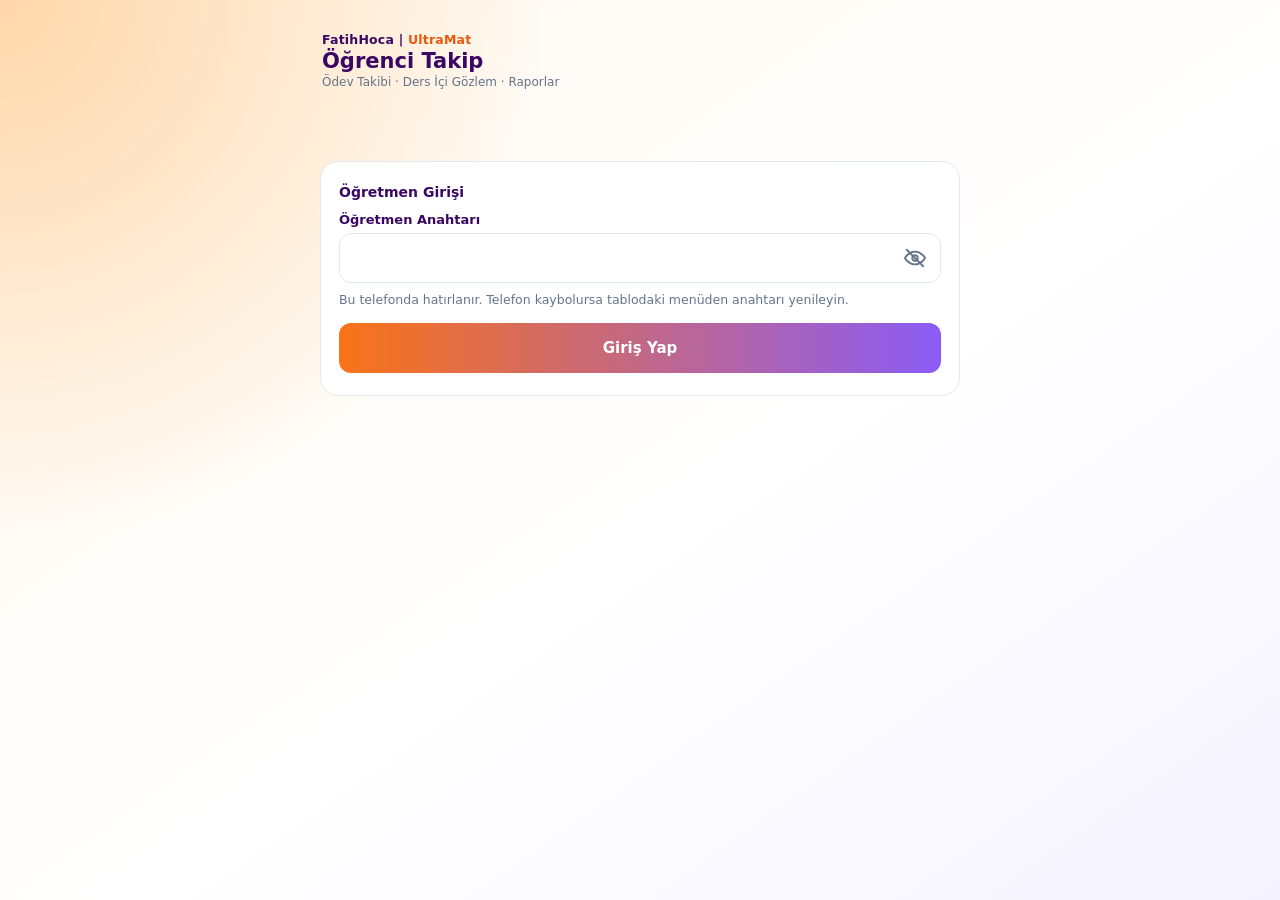
==== takip/index.html @ ed426ba2 "Add files via upload" ====
<!DOCTYPE html>
<html lang="tr">
<head>
<meta charset="UTF-8">
<meta name="viewport" content="width=device-width, initial-scale=1, viewport-fit=cover">
<meta name="theme-color" content="#FFF7ED">
<meta name="robots" content="noindex, nofollow">
<meta name="mobile-web-app-capable" content="yes">
<meta name="apple-mobile-web-app-capable" content="yes">
<title>Öğrenci Takip - FatihHoca | UltraMat</title>
<link rel="icon" href="data:image/svg+xml,<svg xmlns='http://www.w3.org/2000/svg' viewBox='0 0 100 100'><text y='.9em' font-size='90'>📋</text></svg>">
<link rel="manifest" href="manifest.webmanifest">
<link rel="apple-touch-icon" href="icon-192.png">
<link rel="stylesheet" href="takip.css?v=0.10.1">
</head>
<body>
<div class="wrap">

  <header class="baslik">
    <div>
      <div class="markaAd">FatihHoca | <em>UltraMat</em></div>
      <h1 class="uygulamaAdi">Öğrenci Takip</h1>
      <div class="kapsam">Ödev Takibi · Ders İçi Gözlem · Raporlar</div>
    </div>
    <div class="donemEtiketi" id="donemEtiketi"></div>
  </header>

  <!-- Ekran: giriş (yalnızca ilk açılışta ya da anahtar değişince) -->
  <main id="ekran-giris" class="giris" hidden>
    <div class="kart">
      <h2 class="kartBaslik">Öğretmen Girişi</h2>
      <label class="alan" for="anahtarInput">Öğretmen Anahtarı</label>
      <div class="kodKutusu">
        <input type="text" id="anahtarInput" class="gizliKod" autocomplete="off" autocapitalize="off" autocorrect="off" spellcheck="false" enterkeyhint="go">
        <button type="button" id="anahtarGosterBtn" class="kodGoster" aria-label="Anahtarı göster" aria-pressed="false" title="Anahtarı göster">
          <svg viewBox="0 0 24 24" width="22" height="22" aria-hidden="true" fill="none" stroke="currentColor" stroke-width="2" stroke-linecap="round" stroke-linejoin="round"><path d="M1 12s4-7 11-7 11 7 11 7-4 7-11 7S1 12 1 12z"/><circle cx="12" cy="12" r="3"/><line class="kodGosterCizgi" x1="3" y1="3" x2="21" y2="21"/></svg>
        </button>
      </div>
      <p class="ipucu">Bu telefonda hatırlanır. Telefon kaybolursa tablodaki menüden anahtarı yenileyin.</p>
      <button class="anaDugme" id="girisDugme" type="button">Giriş Yap</button>
      <p class="hataMetni" id="girisHata" hidden></p>
    </div>
  </main>

  <!-- Ekran: ana -->
  <main id="ekran-ana" hidden>
    <div class="uyari" id="uyariKutusu" hidden></div>

    <section class="sinifBolum" aria-label="Sınıf">
      <h2 class="ustEtiket">SINIF</h2>
      <div class="sinifIzgara" id="sinifIzgara"></div>
      <p class="bosDurum" id="sinifBos" hidden></p>
    </section>

    <div class="modulListe">
      <button class="modulDugme ev" type="button" data-bolum="odev">
        <span class="modulUst"><span class="ikon"><svg class="svgIk" viewBox="0 0 24 24" aria-hidden="true"><rect x="5" y="4" width="14" height="17" rx="2"/><path d="M9 4h6v3H9zM9 12.5l2 2 4-4M9 17.5h6"/></svg></span>
          <span class="modulAd"><b>Ödev Takibi</b><small>Ödev oluşturma ve kontrol</small></span><span class="ok" aria-hidden="true">›</span></span>
        <span class="modulDurum" id="odevDurum" hidden></span>
      </button>
      <button class="modulDugme ders" type="button" data-bolum="gozlem">
        <span class="modulUst"><span class="ikon"><svg class="svgIk" viewBox="0 0 24 24" aria-hidden="true"><rect x="3" y="4" width="18" height="12" rx="2"/><path d="M8 20h8M12 16v4M7 11l3 2.5 2.5-2 4 2.5"/></svg></span>
          <span class="modulAd"><b>Ders İçi Gözlem</b><small>Dikkatinizi çeken anı kaydedin</small></span><span class="ok" aria-hidden="true">›</span></span>
        <span class="modulDurum" id="gozlemDurum" hidden></span>
      </button>
    </div>
    <div class="ikincilIzgara">
      <button class="ikincilDugme" type="button" data-bolum="ogrenci"><svg class="svgIk" viewBox="0 0 24 24" aria-hidden="true"><circle cx="12" cy="8" r="4"/><path d="M4 21c1-4 4-6 8-6s7 2 8 6"/></svg><span>Öğrenci Görünümü</span></button>
      <button class="ikincilDugme" type="button" data-bolum="rapor"><svg class="svgIk" viewBox="0 0 24 24" aria-hidden="true"><path d="M14 3H6a2 2 0 0 0-2 2v14a2 2 0 0 0 2 2h12a2 2 0 0 0 2-2V9z"/><path d="M14 3v6h6M9 14.5l3 3 3-3M12 10.5v7"/></svg><span>Raporlar<small>Excel · PDF</small></span></button>
    </div>

    <div class="altBaglantilar">
      <button type="button" id="yenileDugme">Listeyi Yenile</button>
      <button type="button" id="cikisDugme">Bu Telefondan Çık</button>
    </div>
    <div class="surumBilgi" id="surumBilgi"></div>
  </main>

  <!-- Ekran: henüz yapılmamış bölümler için yer tutucu -->
  <main id="ekran-bolum" hidden>
    <div class="ustCubuk"><button class="geriDugme" type="button" data-geri aria-label="Ana Ekrana Dön">‹</button><div class="ustMetin"><h2 class="bolumBaslik" id="bolumBaslik"></h2></div></div>
    <div class="kart"><p class="bosDurum" id="bolumMetin"></p></div>
  </main>

  <!-- Ekran: ödev listesi -->
  <main id="ekran-odevListe" hidden>
    <div class="ustCubuk"><button class="geriDugme" type="button" data-geri aria-label="Ana Ekrana Dön">‹</button><div class="ustMetin"><h2 class="bolumBaslik" id="odevListeBaslik"></h2></div></div>
    <p class="altBilgi" id="odevListeAlt"></p>
    <button class="anaDugme" type="button" id="yeniOdevDugme">＋ Yeni Ödev</button>
    <div id="odevListeIcerik"></div>
    <div class="altBaglantilar"><button type="button" id="odevYenileDugme">Ödev Listesini Yenile</button></div>
  </main>

  <!-- Ekran: yeni ödev / ödev bilgilerini düzenle -->
  <main id="ekran-odevForm" hidden>
    <div class="ustCubuk"><button class="geriDugme" type="button" data-geri aria-label="Vazgeç">‹</button><div class="ustMetin"><h2 class="bolumBaslik" id="formBaslik"></h2></div></div>
    <p class="altBilgi" id="formAlt"></p>
    <div class="kart">
      <label class="alan" for="fTarih">Tarih</label>
      <input class="girdi" type="date" id="fTarih">
      <label class="alan" for="fKonu">Konu</label>
      <select class="girdi" id="fKonu"></select>
      <input class="girdi konuYeni" id="fKonuYeni" maxlength="80" placeholder="Ör. LGS çıkmış sorular" aria-label="Müfredat dışı konu" autocomplete="off" enterkeyhint="next" hidden>
      <div class="maddeAlan" id="konuMaddeAlan" hidden><label class="alan">İçerik (isteğe bağlı · birden fazla seçilebilir)</label><div class="maddeler" id="konuMaddeler"></div></div>
      <div class="konuNot" id="konuNot"></div>
      <label class="alan" for="fAd">Ödevin Kısa Adı</label>
      <input class="girdi" id="fAd" maxlength="60" placeholder="Ör. Kitap s. 18–21" autocomplete="off" enterkeyhint="go">
      <div class="cipler">
        <button class="cip" type="button" data-cip="Kitap s. ">Kitap s.</button>
        <button class="cip" type="button" data-cip="Föy ">Föy</button>
        <button class="cip" type="button" data-cip="Test ">Test</button>
        <button class="cip" type="button" data-cip="Tekrar">Tekrar</button>
      </div>
      <button class="baglantiDugme" type="button" id="aciklamaAc">＋ Açıklama Ekle (isteğe bağlı)</button>
      <textarea class="girdi" id="fAciklama" maxlength="500" placeholder="Ör. 5, 7 ve 9. sorular zorunlu" hidden></textarea>
      <div class="dugmeSatir" id="formDugmeler"></div>
      <div class="merkez" id="iptalAlani" hidden>
        <button class="tehlikeBaglanti" type="button" id="iptalDugme">Bu Ödevi İptal Et</button>
      </div>
    </div>
  </main>

  <!-- Ekran: hızlı ödev kontrolü -->
  <main id="ekran-kontrol" hidden>
    <div class="yapiskan" id="kYapiskan">
      <div class="ustCubuk"><button class="geriDugme" type="button" data-geri aria-label="Ödev Listesine Dön">‹</button><div class="ustMetin"><h2 class="bolumBaslik" id="kAd"></h2><p class="ustAlt" id="kAlt"></p></div><button class="ustSagDugme" type="button" id="kDuzenle">Düzenle</button></div>
      <div class="kIlerleme"><div class="cubuk" id="kCubuk" aria-hidden="true"></div><span id="kIlerlemeMetin"></span></div>
    </div>
    <p class="kayitliNot" id="kNot" hidden>Kaydedilmiş kontrol. Değiştirdiğiniz satırlar mor işaretlenir.</p>
    <button class="tumuDugme" type="button" id="tumuDugme"></button>
    <details class="yardim"><summary>ⓘ Nasıl Çalışır?</summary><p class="ipucu">İstisnaları önce ya da sonra işaretleyebilirsiniz; bu düğme yalnızca <b>boş</b> satırları doldurur, işaretlediklerinize dokunmaz. Aynı düğmeye tekrar dokunmak işareti kaldırır. Gözlem eklemek için öğrencinin <b>adına</b> dokunun.</p></details>
    <div class="sutunBaslik" id="kSutun" aria-hidden="true"><div><span class="bos"></span><span>Tam</span><span>Eksik</span><span>Yapmadı</span><span>Mazeret</span></div><div class="ikinciKopya"><span class="bos"></span><span>Tam</span><span>Eksik</span><span>Yapmadı</span><span>Mazeret</span></div></div>
    <div class="ogrListe" id="ogrListe"></div>
  </main>

  <!-- Ekran: veli mesajları (sıradaki veli) -->
  <main id="ekran-veli" hidden>
    <div class="ustCubuk"><button class="geriDugme" type="button" data-geri aria-label="Ödev Listesine Dön">‹</button><div class="ustMetin"><h2 class="bolumBaslik" id="veliBaslik"></h2><p class="ustAlt" id="vAlt"></p></div></div>
    <div class="ilerleme" id="vIlerleme" aria-hidden="true"></div>
    <div id="vIcerik"></div>
  </main>

  <!-- Ekran: ders içi gözlem -->
  <main id="ekran-gozlem" hidden>
    <div class="ustCubuk"><button class="geriDugme" type="button" data-geri aria-label="Ana Ekrana Dön">‹</button><div class="ustMetin"><h2 class="bolumBaslik" id="gozlemBaslik"></h2><p class="ustAlt" id="gozlemAlt"></p></div></div>
    <button class="konuSerit" type="button" id="konuSerit"></button>
    <button class="bugunOzet" type="button" id="bugunOzet"></button>
    <div class="araSatir"><span class="baslikK">Öğrenciye dokunun</span>
      <button class="anahtar" type="button" id="cokluAnahtar" aria-pressed="false"><span class="top" aria-hidden="true"></span>Birden Fazla</button></div>
    <div class="ogrIzgara" id="gozlemIzgara"></div>
    <div class="gozLejant" aria-hidden="true"><span><i class="nk olumlu"></i>Olumlu</span><span><i class="nk dikkat"></i>Dikkat</span><span><i class="nk akademik"></i>Akademik</span><span><i class="nk gelisim"></i>Düzeldi</span></div>
    <details class="yardim"><summary>ⓘ Nasıl Çalışır?</summary><p class="ipucu">Yalnızca dikkatinizi çeken anı kaydedin. Kaydı olmayan öğrenci “değerlendirilmedi” sayılır, “sorun yok” değil. Bir öğrenciye dokunun ve gözlemi seçin; aynı gözlemi birkaç öğrenciye birden vermek için “Birden Fazla”yı açın.</p></details>
    <div class="grupBaslik" id="bugunBaslik"></div>
    <div id="bugunListe"></div>
  </main>

  <!-- Ekran: öğrenci görünümü — liste -->
  <main id="ekran-ogrListe" hidden>
    <div class="ustCubuk"><button class="geriDugme" type="button" data-geri aria-label="Ana Ekrana Dön">‹</button><div class="ustMetin"><h2 class="bolumBaslik" id="ogrListeBaslik"></h2></div></div>
    <div class="araKutu"><input class="girdi" type="search" id="ogrAra" placeholder="Öğrenci Ara" aria-label="Öğrenci Ara" autocomplete="off" enterkeyhint="search"></div>
    <p class="altBilgi">Bir öğrenciye dokunun: ödevleri ve gözlemleri tek ekranda. Liste alfabetiktir; sıralama ya da puan yoktur. 📌 = henüz “düzeldi” denmemiş kayıt.</p>
    <div id="ogrListeIcerik"></div>
  </main>

  <!-- Ekran: öğrenci görünümü — tek öğrenci -->
  <main id="ekran-ogrenci" hidden>
    <div class="ustCubuk"><button class="geriDugme" type="button" data-geri aria-label="Öğrenci Listesine Dön">‹</button><div class="ustMetin"><h2 class="bolumBaslik" id="ogrAd"></h2><p class="ustAlt" id="ogrAlt"></p></div></div>
    <div class="sekmeler"><button type="button" id="kapsamDonem">Bu Dönem</button><button type="button" id="kapsamYil">Tüm Yıl</button></div>
    <label class="tarihAnahtar"><input type="checkbox" id="ogrTarih"><span>Ders İçi Gözlem Tarihlerini Göster<small>Ödev tarihleri her zaman görünür.</small></span></label>
    <div id="ogrIcerik"></div>
    <button class="ikinciDugme" type="button" id="ogrPdfDugme">📄 Bu Öğrencinin PDF Raporu</button>
  </main>

  <!-- Ekran: raporlar -->
  <main id="ekran-rapor" hidden>
    <div class="ustCubuk"><button class="geriDugme" type="button" data-geri aria-label="Ana Ekrana Dön">‹</button><div class="ustMetin"><h2 class="bolumBaslik" id="raporBaslik"></h2></div></div>
    <p class="altBilgi">Raporlar telefondaki son bilgilerden hazırlanır. Puan, not ya da sıralama içermez.</p>
    <div class="sekmeler"><button type="button" id="raporDonem">Bu Dönem</button><button type="button" id="raporYil">Tüm Yıl</button></div>
    <button class="raporDugme" type="button" id="pdfDugme"><span class="ik">📄</span><span><b>Öğrenci Raporu (PDF)</b><small>Bir öğrenci ya da tüm sınıf (her öğrenci ayrı sayfa). Veli görüşmesi, rehberlik, dosya için.</small></span></button>
    <button class="raporDugme" type="button" id="excelDugme"><span class="ik">📊</span><span><b>Sınıf Tablosu (Excel)</b><small>Ödev tablosu, ödev listesi (içerik ve kapsam), gözlem sayıları, tüm kayıtlar ve veli mesajları; 5 sayfa. İnternet gerekir.</small></span></button>
    <p class="ipucu merkez" id="raporDurum"></p>
  </main>

  <main id="ekran-raporPdf" hidden>
    <div class="ustCubuk"><button class="geriDugme" type="button" data-geri aria-label="Geri">‹</button><div class="ustMetin"><h2 class="bolumBaslik">Öğrenci Raporu (PDF)</h2><p class="ustAlt" id="pdfAlt"></p></div></div>
    <div class="kart secenekKart">
      <input class="girdi araGirdi" type="search" id="pAra" placeholder="Öğrenci Ara" aria-label="Öğrenci Ara" autocomplete="off" enterkeyhint="search">
      <select class="girdi" id="pOgr" aria-label="Öğrenci"></select>
      <label class="satir"><input type="checkbox" id="pAkademik" checked><span>Akademik Gözlemleri Ekle<small>Konuya göre: zorlandığı, karıştırdığı kavramlar ve düzelenler.</small></span></label>
      <label class="satir"><input type="checkbox" id="pDikkat"><span>Dikkat Gerektiren Gözlemleri Ekle<small>Varsayılan kapalı. Konuşma, materyal eksikliği gibi davranış kayıtları.</small></span></label>
      <label class="satir"><input type="checkbox" id="pOdevListe" checked><span>Ödev Listesini Tek Tek Yaz<small>Kapalıysa yalnızca sayılar.</small></span></label>
      <label class="satir"><input type="checkbox" id="pTarih"><span>Ders İçi Gözlem Tarihlerini Göster<small>1. dönemde varsayılan kapalı, 2. dönemden itibaren açık. Ödev tarihleri her zaman yazar.</small></span></label>
    </div>
    <p class="ipucu">“PDF Oluştur” deyince yazdırma ekranı açılır; yazıcı olarak <b>PDF olarak kaydet</b>i seçin (UltraMat karnelerindeki gibi).</p>
    <button class="anaDugme" type="button" id="pdfOlusturDugme">📄 PDF Oluştur</button>
    <div class="grupBaslik">Kâğıttaki Görünümü</div>
    <div class="a4Kutu" id="a4Kutu"><div id="a4Icerik"></div></div>
  </main>

  <main id="ekran-raporExcel" hidden>
    <div class="ustCubuk"><button class="geriDugme" type="button" data-geri aria-label="Raporlara Dön">‹</button><div class="ustMetin"><h2 class="bolumBaslik">Sınıf Tablosu (Excel)</h2></div></div>
    <p class="altBilgi">Dosya adı: <b id="xAd"></b>. İndirilir; Excel ya da Google E-Tablolar ile açılır.</p>
    <div class="kart secenekKart"><label class="satir ilk"><input type="checkbox" id="xTarih"><span>Ders İçi Gözlem Tarihlerini Göster<small>Kapalıyken ders içi kayıtların ve veli mesajlarının tarihi yazılmaz. Ödev tarihleri her zaman yazar.</small></span></label></div>
    <button class="anaDugme" type="button" id="excelIndirDugme">📊 Excel'i İndir</button>
    <div class="grupBaslik">İçindekiler</div>
    <div class="excelOn"><div class="sayfalar" id="xSayfalar"></div><div class="tablo" id="xTablo"></div></div>
  </main>

  <!-- Ekran: kayıt özeti -->
  <main id="ekran-ozet" hidden>
    <div class="kart ozetKart">
      <div class="ozetBaslik"><div class="tik" aria-hidden="true">✓</div>
        <div><h2 class="bolumBaslik" id="oBaslik"></h2><div class="altBilgi" id="oAlt"></div></div>
      </div>
      <div class="ozetSayilar" id="oSayilar"></div>
      <div id="oGruplar"></div>
    </div>
    <div class="dugmeSatir">
      <button class="ikinciDugme" type="button" id="ozetDuzelt">✏️ Düzelt</button>
      <button class="anaDugme" type="button" id="ozetListe">Ödev Listesine Dön</button>
    </div>
  </main>

</div>

<!-- Kontrol ekranında: sayaç + kaydet -->
<div class="kaydetCubugu" id="kaydetCubugu" hidden>
  <div class="kaydetIc"><div class="kaydetUst"><div class="sayac" id="sayac"></div><button class="miniDurum" type="button" id="kMiniDurum"></button></div>
    <button class="anaDugme" type="button" id="kaydetDugme">Kontrolü Kaydet</button></div>
</div>

<!-- Yalnızca yazdırırken görünen rapor sayfaları -->
<div id="yazdirmaAlani" aria-hidden="true"></div>

<!-- Ders gözleminde birden fazla öğrenci seçiliyken -->
<div class="secimCubugu" id="secimCubugu" hidden>
  <div class="secimIc"><span id="secimMetin"></span>
    <button class="temizle" type="button" id="secimTemizle">Temizle</button>
    <button class="anaDugme" type="button" id="secimGozlem">Gözlem Seç</button></div>
</div>

<!-- Alt sayfa (soru) ve kısa bildirim -->
<div class="perde" id="perde" hidden><div class="altSayfa" id="altSayfa" role="dialog" aria-modal="true"></div></div>
<div class="bildirim" id="bildirim" hidden role="status"><span id="bildirimMetin"></span><button type="button" id="bildirimDugme">Geri Al</button></div>

<!-- Alt çubuk: kayıtların gönderilme durumu -->
<div class="durumCubugu" id="durumCubugu" hidden>
  <div class="durumIc" id="durumIc">
    <span class="nokta" aria-hidden="true"></span>
    <span class="metin" id="durumMetin"></span>
    <button type="button" id="tekrarDene" hidden>Tekrar Dene</button>
  </div>
  <div class="durumAlt" id="durumAlt" hidden></div>
</div>

<script src="etiketler.js?v=0.4"></script>
<script src="takip.js?v=0.10.1"></script>
</body>
</html>
---- takip/takip.css ----
/* FatihHoca | UltraMat — Öğrenci Takip · stiller (sürüm 0.10)
   Renkler karne-uret.html ile aynı. Telefon öncelikli: dokunma alanları en az 48 px,
   yazı alanları 16 px (telefonun otomatik yakınlaştırmasını önler). */
:root{
  --orange:#F97316;
  --orange-acik:#FFEDD5;
  --purple:#8B5CF6;
  --purple-acik:#EDE9FE;
  --dark:#3B0764;
  --text:#334155;
  --gray:#64748B;
  --line:#E2E8F0;
  --green:#16A34A;
  --green-acik:#DCFCE7;
  --red:#DC2626;
  --red-acik:#FEE2E2;
  --amber:#B45309;
  --amber-acik:#FEF3C7;
}
*{box-sizing:border-box;font-family:system-ui,-apple-system,"Segoe UI",Roboto,"Helvetica Neue",Arial,sans-serif;}
html{-webkit-text-size-adjust:100%;}
body{
  margin:0;min-height:100vh;color:var(--text);
  background:
    radial-gradient(circle at top left,#FED7AA 0%,transparent 35%),
    linear-gradient(145deg,#FFF7ED,#FFFFFF 55%,#F5F3FF);
  background-attachment:fixed;
  padding:14px 14px calc(76px + env(safe-area-inset-bottom));
}
.wrap{max-width:640px;margin:0 auto;}
button{font:inherit;color:inherit;-webkit-tap-highlight-color:transparent;}
[hidden]{display:none !important;}

/* ---- Başlık ---- */
.baslik{display:flex;justify-content:space-between;align-items:flex-end;gap:10px;margin:4px 2px 14px;}
/* Marka satırı — Öğretmen Paneli ile aynı: "FatihHoca | UltraMat", UltraMat turuncu */
.markaAd{font-size:12.5px;font-weight:800;color:var(--dark);letter-spacing:.2px;}
.markaAd em{font-style:normal;color:#EA580C;}
/* Kısa kapsam satırı yalnızca giriş ve ana ekranda (iç ekranlarda yer kaplamasın) */
.kapsam{font-size:12px;color:var(--gray);margin-top:2px;display:none;}
body[data-ekran="ana"] .kapsam, body[data-ekran="giris"] .kapsam{display:block;}
.uygulamaAdi{margin:2px 0 0;font-size:21px;font-weight:800;color:var(--dark);}
.donemEtiketi{font-size:12px;color:var(--gray);text-align:right;line-height:1.35;}

.kart{background:#fff;border:1px solid var(--line);border-radius:18px;padding:16px;margin-bottom:12px;}
.kartBaslik{margin:0 0 10px;font-size:14px;font-weight:800;color:var(--dark);}

/* ---- Giriş ---- */
.giris .kart{padding:22px 18px;margin-top:8vh;}
.giris input{
  width:100%;height:50px;padding:0 14px;border:1.5px solid var(--line);border-radius:12px;
  font-size:16px;outline:none;background:#fff;
}
.giris input:focus{border-color:var(--purple);}
.giris input:disabled{background:#F8FAFC;color:var(--gray);}
.ipucu{font-size:12.5px;color:var(--gray);margin:8px 0 14px;line-height:1.45;}
.anaDugme{
  width:100%;min-height:50px;border:none;border-radius:12px;cursor:pointer;
  background:linear-gradient(90deg,var(--orange),var(--purple));color:#fff;font-weight:800;font-size:15px;
}
.anaDugme:disabled{opacity:.6;}
.hataMetni{color:var(--red);font-size:13px;margin:10px 0 0;line-height:1.45;}

/* ---- Sınıf seçimi ---- */
.sinifIzgara{display:grid;grid-template-columns:repeat(2,minmax(0,1fr));gap:8px;}
.sinifDugme{
  min-height:52px;border:1.5px solid var(--line);border-radius:12px;background:#fff;cursor:pointer;
  display:flex;flex-direction:column;align-items:flex-start;justify-content:center;padding:6px 12px;text-align:left;
}
.sinifDugme b{font-size:16px;color:var(--dark);}
.sinifDugme small{font-size:12px;color:var(--gray);}
.sinifDugme.secili{border-color:var(--orange);background:var(--orange-acik);}
.bosDurum{font-size:13.5px;color:var(--gray);line-height:1.5;margin:0;}

/* ---- Modül düğmeleri ---- */
.modulListe{display:flex;flex-direction:column;gap:10px;}
.modulDugme{
  min-height:68px;border:1.5px solid var(--line);border-radius:16px;background:#fff;cursor:pointer;
  display:flex;align-items:center;gap:14px;padding:0 16px;text-align:left;
}
.modulDugme .ikon{font-size:26px;line-height:1;}
.modulDugme b{display:block;font-size:16px;color:var(--dark);}
.modulDugme small{display:block;font-size:12.5px;color:var(--gray);margin-top:2px;}
.modulDugme.ev{border-left:5px solid var(--orange);}
.modulDugme.ders{border-left:5px solid var(--purple);}
.ikincilIzgara{display:grid;grid-template-columns:repeat(2,minmax(0,1fr));gap:8px;margin-top:10px;}
.ikincilDugme{
  min-height:48px;border:1.5px solid var(--line);border-radius:12px;background:#fff;cursor:pointer;
  font-size:13.5px;font-weight:700;color:var(--text);
}
.modulDugme:active,.ikincilDugme:active,.sinifDugme:active{transform:scale(.985);}

/* ---- Uyarılar ---- */
.uyari{background:var(--amber-acik);color:var(--amber);border-radius:12px;padding:10px 12px;font-size:13px;line-height:1.45;margin-bottom:12px;}
.uyari ul{margin:4px 0 0;padding-left:18px;}

/* ---- Alt çubuk: kayıt durumu ---- */
.durumCubugu{
  position:fixed;left:0;right:0;bottom:0;z-index:5;
  padding:10px 14px calc(10px + env(safe-area-inset-bottom));
  background:rgba(255,255,255,.96);border-top:1px solid var(--line);
}
.durumIc{max-width:640px;margin:0 auto;display:flex;align-items:center;gap:10px;font-size:13.5px;font-weight:700;min-height:28px;}
.durumIc .nokta{width:10px;height:10px;border-radius:50%;flex:0 0 auto;}
.durumIc .metin{flex:1;}
.durumIc button{border:none;border-radius:10px;padding:8px 12px;font-weight:800;font-size:13px;cursor:pointer;}
.durum-tamam{color:var(--green);} .durum-tamam .nokta{background:var(--green);}
.durum-bekliyor{color:var(--amber);} .durum-bekliyor .nokta{background:var(--orange);}
.durum-hata{color:var(--red);} .durum-hata .nokta{background:var(--red);}
.durum-hata button{background:var(--red-acik);color:var(--red);}
.durumAlt{max-width:640px;margin:2px auto 0;font-size:11.5px;color:var(--gray);font-weight:400;}

/* ---- Bölüm başlıkları ---- */
.geriDugme{border:none;background:none;color:var(--purple);font-weight:700;font-size:30px;line-height:1;width:44px;height:44px;flex:0 0 auto;display:grid;place-items:center;padding:0 0 3px;cursor:pointer;border-radius:12px;}
.geriDugme:active{background:var(--purple-acik);}
.bolumBaslik{margin:4px 0 12px;font-size:19px;font-weight:800;color:var(--dark);}

/* ---- Alt bağlantılar ---- */
.altBaglantilar{display:flex;justify-content:center;gap:18px;margin-top:18px;}
.altBaglantilar button{border:none;background:none;color:var(--gray);font-size:13px;text-decoration:underline;cursor:pointer;min-height:40px;}
.surumBilgi{text-align:center;font-size:10.5px;color:#CBD5E1;margin-top:8px;}

/* ================= Aşama 1: ödev takibi ================= */
body.kaydetVar{padding-bottom:calc(110px + env(safe-area-inset-bottom));}
.altBilgi{font-size:13px;color:var(--gray);margin:0 0 12px;line-height:1.45;}
.merkez{text-align:center;}
.bosluk{height:8px;}
.ikinciDugme{width:100%;min-height:48px;border:1.5px solid var(--line);border-radius:12px;background:#fff;font-weight:700;font-size:14px;color:var(--dark);cursor:pointer;}
.baglantiDugme{border:none;background:none;color:var(--purple);font-weight:700;font-size:13.5px;padding:6px 0;min-height:40px;cursor:pointer;}
.tehlikeBaglanti{border:none;background:none;color:var(--red);font-weight:700;font-size:13.5px;padding:10px 0;min-height:44px;cursor:pointer;}
.kayitliNot{display:block;color:var(--purple);font-weight:700;}
.dugmeSatir{display:grid;gap:8px;margin-top:16px;}

/* ödev listesi */
.grupBaslik{font-size:12.5px;font-weight:800;color:var(--gray);margin:16px 4px 8px;}
.odevKart{width:100%;text-align:left;background:#fff;border:1.5px solid var(--line);border-radius:16px;padding:12px 14px;margin-bottom:8px;display:block;cursor:pointer;}
.odevKart.bekliyor{border-left:5px solid var(--orange);}
.odevKart.kontrollu{border-left:5px solid var(--green);}
.odevKart:active{transform:scale(.99);}
.odevUst{display:flex;justify-content:space-between;gap:8px;align-items:baseline;}
.odevAd{font-size:15.5px;font-weight:800;color:var(--dark);min-width:0;overflow-wrap:anywhere;}
.odevTarih{font-size:12px;color:var(--gray);white-space:nowrap;}
.odevKonu{font-size:12.5px;color:var(--gray);margin-top:2px;}
.odevDurum{margin-top:8px;display:flex;flex-wrap:wrap;gap:6px;font-size:12.5px;font-weight:700;}
.rozet{display:inline-flex;align-items:center;gap:3px;padding:3px 8px;border-radius:999px;background:#F1F5F9;}
.rozet.b{background:var(--amber-acik);color:var(--amber);}
.rozet.tas{background:var(--purple-acik);color:var(--dark);}
.kart.bos{font-size:13.5px;color:var(--gray);text-align:center;padding:18px 8px;margin-top:12px;}
.ipucu.merkez{text-align:center;}

/* form */
label.alan{display:block;font-size:13px;font-weight:700;color:var(--dark);margin:12px 0 6px;}
label.alan:first-child{margin-top:0;}
.girdi{width:100%;min-height:48px;padding:0 12px;border:1.5px solid var(--line);border-radius:12px;font-size:16px;background:#fff;color:var(--text);}
textarea.girdi{padding:10px 12px;min-height:80px;resize:vertical;margin-top:4px;}
.girdi:focus{outline:none;border-color:var(--purple);}
.girdi.hatali{border-color:var(--red);}
.cipler{display:flex;gap:6px;flex-wrap:wrap;margin-top:8px;}
.cip{border:1px solid var(--line);background:#F1F5F9;border-radius:999px;padding:6px 12px;font-size:13px;min-height:36px;cursor:pointer;}
.konuNot{font-size:12px;color:var(--gray);margin-top:5px;}

/* hızlı kontrol */
.tumuDugme{width:100%;min-height:56px;border:2px solid var(--green);background:var(--green-acik);color:#14532D;border-radius:14px;font-weight:800;font-size:15.5px;cursor:pointer;}
.tumuDugme:disabled{opacity:.45;}
.ogrListe{background:#fff;border:1px solid var(--line);border-radius:16px;overflow:hidden;}
.ogrSatir{display:flex;align-items:center;gap:8px;padding:7px 8px 7px 4px;border-top:1px solid var(--line);min-height:58px;}
.ogrSatir:first-child{border-top:none;}
.ogrSatir.istisna{background:#FFFBF5;}
.ogrAd{flex:1;min-width:0;text-align:left;border:none;background:none;padding:6px 8px;border-radius:10px;min-height:48px;cursor:pointer;
  font-size:14.5px;font-weight:700;color:var(--dark);line-height:1.25;overflow-wrap:anywhere;}
.ogrAd:active{background:#F1F5F9;}
.ogrAd small.ekle{color:var(--purple);}
.etiketCipleri{display:flex;flex-wrap:wrap;gap:3px;margin-top:3px;}
.etiketCipleri span{font-size:11px;font-weight:700;border-radius:6px;padding:1px 5px;}
.e-olumlu{background:var(--green-acik);color:#166534;}
.e-gelistir{background:var(--amber-acik);color:var(--amber);}
.e-gelisim{background:var(--purple-acik);color:var(--dark);}
.ogrAd small{display:block;font-weight:600;font-size:11.5px;color:var(--gray);}
.ogrAd small.degisti{color:var(--purple);}
.segment{display:flex;gap:4px;flex:0 0 auto;}
.seg{width:44px;height:44px;border-radius:11px;border:1.5px solid var(--line);background:#fff;font-size:18px;font-weight:900;line-height:1;color:#CBD5E1;cursor:pointer;padding:0;transition:background .12s,border-color .12s,color .12s;}
.seg.M{font-size:16px;}
.seg.secili{color:#fff;}
.seg.secili.T{background:var(--green);border-color:var(--green);}
.seg.secili.E{background:#F59E0B;border-color:#F59E0B;}
.seg.secili.Y{background:var(--red);border-color:var(--red);}
.seg.secili.M{background:#64748B;border-color:#64748B;}
.kaydetCubugu{position:fixed;left:0;right:0;bottom:0;z-index:6;padding:8px 14px calc(10px + env(safe-area-inset-bottom));background:rgba(255,255,255,.97);border-top:1px solid var(--line);}
.kaydetIc{max-width:640px;margin:0 auto;}
.kaydetUst{display:flex;align-items:center;gap:8px;margin-bottom:7px;min-height:24px;}
.sayac{flex:1;font-size:13px;font-weight:800;color:var(--dark);display:flex;flex-wrap:wrap;gap:2px 12px;align-items:center;}
.sayac .say{display:inline-flex;align-items:center;gap:5px;}
.kare{display:inline-block;width:10px;height:10px;border-radius:3px;}
.kare.T{background:var(--green);} .kare.E{background:#F59E0B;} .kare.Y{background:var(--red);} .kare.M{background:#64748B;}
.sayac .bosSayi{color:var(--amber);}
.kaydetIc .anaDugme{min-height:50px;}
.miniDurum{border:none;background:none;font-size:11.5px;font-weight:700;display:inline-flex;align-items:center;gap:5px;padding:4px 0;white-space:nowrap;cursor:default;}
.miniDurum::before{content:"";width:7px;height:7px;border-radius:50%;background:currentColor;}
.miniDurum.tamam{color:var(--green);} .miniDurum.bekliyor{color:var(--amber);}
.miniDurum.hata{color:var(--red);cursor:pointer;text-decoration:underline;min-height:36px;}

/* özet */
.ozetKart{margin-top:8px;}
.ozetBaslik{display:flex;gap:10px;align-items:center;}
.ozetBaslik .bolumBaslik{margin:0;}
.ozetBaslik .altBilgi{margin:0;}
.ozetBaslik .tik{width:40px;height:40px;border-radius:50%;background:var(--green-acik);color:var(--green);display:grid;place-items:center;font-size:22px;font-weight:900;flex:0 0 auto;}
.ozetSayilar{display:grid;grid-template-columns:repeat(4,1fr);gap:6px;margin:14px 0 4px;}
.ozetSayi{background:#F1F5F9;border-radius:12px;padding:8px 4px;text-align:center;}
.ozetSayi b{display:block;font-size:20px;color:var(--dark);}
.ozetSayi small{font-size:11.5px;color:var(--gray);}
.ozetGrup{border-top:1px solid var(--line);padding:10px 0 2px;margin-top:10px;}
.ozetGrup h4{margin:0 0 4px;font-size:13.5px;color:var(--dark);}
.ozetGrup p{margin:0;font-size:13.5px;line-height:1.55;white-space:pre-line;}
details.ozetGrup summary{font-size:13.5px;font-weight:700;color:var(--dark);min-height:32px;cursor:pointer;}

/* alt sayfa ve bildirim */
.perde{position:fixed;inset:0;background:rgba(15,23,42,.45);z-index:20;display:flex;align-items:flex-end;justify-content:center;}
.altSayfa{background:#fff;width:100%;max-width:640px;border-radius:20px 20px 0 0;padding:18px 16px calc(18px + env(safe-area-inset-bottom));max-height:85vh;overflow:auto;}
.altSayfa h3{margin:0 0 6px;font-size:16.5px;color:var(--dark);}
.altSayfa p{margin:0 0 12px;font-size:13.5px;line-height:1.5;}
.secenek{display:block;width:100%;text-align:left;border:1.5px solid var(--line);border-radius:14px;background:#fff;padding:12px 14px;margin-bottom:8px;min-height:52px;cursor:pointer;}
.secenek b{display:block;font-size:14.5px;color:var(--dark);}
.secenek.tehlike{border-color:var(--red);}
.secenek.tehlike b{color:var(--red);}
.bildirim{position:fixed;left:50%;transform:translateX(-50%);bottom:calc(122px + env(safe-area-inset-bottom));z-index:15;background:#1E293B;color:#fff;border-radius:12px;padding:10px 12px 10px 14px;font-size:13.5px;display:flex;gap:12px;align-items:center;max-width:92vw;}
.bildirim button{border:none;background:none;color:#FDBA74;font-weight:800;min-height:36px;cursor:pointer;}
button:focus-visible,.girdi:focus-visible{outline:3px solid var(--purple);outline-offset:2px;}

/* ================= Aşama 2: gözlem seçimi + veli mesajları ================= */
.altSayfa .alt{font-size:12.5px;color:var(--gray);margin:0 0 10px;}
.etiketGrup{font-size:12px;font-weight:800;color:var(--gray);margin:12px 2px 6px;}
.etiketIzgara{display:grid;grid-template-columns:1fr 1fr;gap:6px;}
.etiket{min-height:48px;border:1.5px solid var(--line);background:#fff;border-radius:12px;text-align:left;padding:6px 10px;font-size:13px;font-weight:600;line-height:1.25;display:flex;gap:6px;align-items:center;cursor:pointer;}
.etiket.secili.olumlu{background:var(--green-acik);border-color:var(--green);color:#14532D;}
.etiket.secili.gelistir{background:var(--amber-acik);border-color:#F59E0B;color:#78350F;}
.acikKayit{display:flex;gap:8px;align-items:center;border:1.5px dashed #F59E0B;border-radius:12px;padding:8px 10px;margin-bottom:6px;}
.acikKayit div{flex:1;font-size:13px;line-height:1.35;}
.acikKayit small{display:block;color:var(--gray);font-size:11.5px;}
.duzeldiDugme{border:1.5px solid var(--purple);background:#fff;color:var(--dark);border-radius:10px;padding:0 10px;min-height:40px;font-size:12.5px;font-weight:700;white-space:nowrap;cursor:pointer;}
.duzeldiDugme.secili{background:var(--purple-acik);}

.veliSerit{width:100%;text-align:left;display:flex;gap:12px;align-items:center;border:2px solid #25D366;background:#F0FDF4;border-radius:16px;padding:12px 14px;margin:12px 0 4px;min-height:64px;cursor:pointer;}
.veliSerit b{display:block;color:#14532D;font-size:15px;}
.veliSerit small{display:block;color:#166534;font-size:12.5px;margin-top:2px;}
.veliSerit .ok{margin-left:auto;font-size:22px;color:#166534;}
.ilerleme{display:flex;gap:4px;margin:4px 0 12px;}
.ilerleme span{flex:1;height:6px;border-radius:3px;background:var(--line);}
.ilerleme span.gitti{background:#25D366;}
.ilerleme span.simdi{background:var(--orange);}
.veliKimlik{display:flex;justify-content:space-between;align-items:baseline;gap:8px;margin-bottom:8px;flex-wrap:wrap;}
.veliKimlik b{font-size:17px;color:var(--dark);}
.veliKimlik small{font-size:12.5px;color:var(--gray);}
.mesaj{width:100%;min-height:340px;border:1.5px solid var(--line);border-radius:12px;padding:12px;font-size:15px;line-height:1.5;background:#ECE5DD;color:#111;resize:vertical;font-family:inherit;}
.mesaj:focus{outline:none;border-color:var(--purple);}
.waDugme{width:100%;min-height:52px;border:none;border-radius:12px;background:#25D366;color:#fff;font-weight:800;font-size:15px;cursor:pointer;}
.uyariKucuk{background:var(--amber-acik);color:var(--amber);border-radius:12px;padding:10px 12px;font-size:13px;line-height:1.45;margin-bottom:10px;}
.bitti{text-align:center;padding:24px 12px;}
.bitti .buyuk{font-size:40px;}

/* ================= Aşama 3: ders içi gözlem ================= */
.konuSerit{width:100%;display:flex;align-items:center;gap:10px;text-align:left;border:1.5px solid #2563EB;background:#DBEAFE;border-radius:14px;padding:10px 12px;min-height:56px;margin-bottom:10px;cursor:pointer;}
.konuSerit .ik{font-size:22px;}
.konuSerit b{display:block;color:#1E3A8A;font-size:14.5px;}
.konuSerit small{display:block;color:#1E40AF;font-size:12px;margin-top:1px;}
.konuSerit .deg{margin-left:auto;color:#1E40AF;font-weight:800;font-size:13px;white-space:nowrap;}
.araSatir{display:flex;justify-content:space-between;align-items:center;margin:4px 2px 8px;gap:8px;}
.araSatir .baslikK{font-size:13px;font-weight:800;color:var(--dark);}
.anahtar{display:flex;align-items:center;gap:8px;border:1.5px solid var(--line);background:#fff;border-radius:999px;padding:4px 12px 4px 4px;min-height:40px;font-size:13px;font-weight:700;cursor:pointer;}
.anahtar .top{width:34px;height:20px;border-radius:999px;background:#CBD5E1;position:relative;transition:background .15s;}
.anahtar .top::after{content:"";position:absolute;top:2px;left:2px;width:16px;height:16px;border-radius:50%;background:#fff;transition:left .15s;}
.anahtar.acik{border-color:var(--purple);color:var(--dark);}
.anahtar.acik .top{background:var(--purple);}
.anahtar.acik .top::after{left:16px;}
.ogrIzgara{display:grid;grid-template-columns:repeat(2,minmax(0,1fr));gap:8px;}
.ogrDugme{min-height:62px;border:1.5px solid var(--line);border-radius:14px;background:#fff;text-align:left;padding:8px 10px;display:flex;flex-direction:column;justify-content:center;position:relative;cursor:pointer;}
.ogrDugme b{font-size:14.5px;color:var(--dark);line-height:1.2;padding-right:18px;}
.ogrDugme small{font-size:12px;color:var(--gray);margin-top:3px;min-height:16px;letter-spacing:1px;}
.ogrDugme.secili{border-color:var(--purple);background:var(--purple-acik);}
.ogrDugme.secili::after{content:"✓";position:absolute;top:6px;right:8px;width:20px;height:20px;border-radius:50%;background:var(--purple);color:#fff;font-size:12px;font-weight:900;display:grid;place-items:center;}
.ogrDugme:active{transform:scale(.98);}
.bugunListe{background:#fff;border:1px solid var(--line);border-radius:16px;overflow:hidden;}
.bugunSatir{display:flex;gap:10px;align-items:center;padding:9px 12px;border-top:1px solid var(--line);font-size:13.5px;}
.bugunSatir:first-child{border-top:none;}
.bugunSatir .saat{font-size:11.5px;color:var(--gray);width:38px;flex:0 0 auto;}
.bugunSatir .ne{flex:1;line-height:1.35;min-width:0;}
.bugunSatir .ne b{color:var(--dark);}
.bugunSatir .ne small{display:block;color:var(--gray);font-size:11.5px;}
.bugunSatir button{border:none;background:none;color:var(--gray);font-size:12.5px;font-weight:700;text-decoration:underline;min-height:40px;cursor:pointer;}
.secimCubugu{position:fixed;left:0;right:0;bottom:calc(49px + env(safe-area-inset-bottom));z-index:6;padding:8px 14px;background:rgba(255,255,255,.97);border-top:1px solid var(--line);}
.secimIc{max-width:640px;margin:0 auto;display:flex;gap:8px;align-items:center;}
.secimIc span{flex:1;font-size:13.5px;font-weight:700;color:var(--dark);}
.secimIc .temizle{border:none;background:none;color:var(--gray);text-decoration:underline;font-size:13px;min-height:44px;cursor:pointer;}
.secimIc .anaDugme{width:auto;padding:0 16px;min-height:46px;}
body.secimVar{padding-bottom:calc(140px + env(safe-area-inset-bottom));}
.etiketGrup.olumlu{color:var(--green);}
.etiketGrup.dikkat{color:var(--red);}
.etiketGrup.akademik{color:#2563EB;}
.etiketGrup.acik{color:var(--amber);}
.etiket.ders.olumlu{border-left:4px solid var(--green);}
.etiket.ders.dikkat{border-left:4px solid var(--red);}
.etiket.ders.akademik{border-left:4px solid #2563EB;}
.etiket.ders:active{background:#F1F5F9;}
.etiket .k{font-size:11px;color:#2563EB;font-weight:700;display:block;}
.duzeldiDugme{max-width:48%;padding:4px 10px;white-space:normal;}

/* ================= Aşama 4: öğrenci görünümü ================= */
.ogrSatirKart{width:100%;display:flex;align-items:center;gap:10px;text-align:left;background:#fff;border:1.5px solid var(--line);border-radius:14px;padding:10px 12px;margin-bottom:8px;min-height:62px;cursor:pointer;}
.ogrSatirKart .ad{flex:1;min-width:0;}
.ogrSatirKart b{display:block;font-size:15px;color:var(--dark);}
.ogrSatirKart small{display:block;font-size:12px;color:var(--gray);margin-top:2px;}
.ogrSatirKart .ok{color:var(--gray);font-size:20px;}
.acikIsaret{display:inline-block;background:var(--amber-acik);color:var(--amber);font-size:11px;font-weight:800;border-radius:6px;padding:1px 6px;margin-left:6px;vertical-align:middle;}
.sekmeler{display:flex;background:#fff;border:1.5px solid var(--line);border-radius:12px;padding:3px;margin-bottom:12px;}
.sekmeler button{flex:1;border:none;background:none;border-radius:9px;min-height:40px;font-weight:700;font-size:13.5px;color:var(--gray);cursor:pointer;}
.sekmeler button.secili{background:var(--purple-acik);color:var(--dark);}
.kartBaslik2{margin:0 0 10px;font-size:14.5px;font-weight:800;color:var(--dark);display:flex;justify-content:space-between;align-items:baseline;gap:8px;}
.kartBaslik2 small{font-size:12px;color:var(--gray);font-weight:600;}
summary.kartBaslik2{margin:0;cursor:pointer;min-height:32px;}
.bos{font-size:13px;color:var(--gray);line-height:1.45;margin:0;}
.odevSeridi{display:flex;gap:3px;margin:12px 0 4px;flex-wrap:wrap;}
.odevSeridi span{width:26px;height:26px;border-radius:7px;display:grid;place-items:center;font-size:13px;background:#F1F5F9;}
.odevSeridi span.T{background:var(--green-acik);} .odevSeridi span.E{background:var(--amber-acik);} .odevSeridi span.Y{background:var(--red-acik);}
details.odevDetay summary{font-size:13px;font-weight:700;color:var(--purple);min-height:40px;display:flex;align-items:center;cursor:pointer;}
.odevSatir2{display:flex;gap:8px;font-size:13px;padding:6px 0;border-top:1px solid var(--line);line-height:1.35;}
.odevSatir2 .t{width:52px;flex:0 0 auto;color:var(--gray);font-size:12px;}
.odevSatir2 .n{flex:1;min-width:0;} .odevSatir2 .n small{display:block;font-size:11.5px;color:var(--gray);}
.grupAd{font-size:12px;font-weight:800;margin:12px 0 6px;}
.grupAd.olumlu{color:var(--green);} .grupAd.dikkat{color:var(--red);} .grupAd.akademik{color:#2563EB;} .grupAd.gelistir{color:var(--amber);}
.etiketSatir{display:flex;gap:8px;align-items:flex-start;padding:7px 0;border-top:1px solid var(--line);font-size:13.5px;line-height:1.35;}
.grupAd + .etiketSatir, h5 + .etiketSatir{border-top:none;}
.etiketSatir .e{width:22px;flex:0 0 auto;text-align:center;}
.etiketSatir .m{flex:1;min-width:0;} .etiketSatir .m small{display:block;font-size:11.5px;color:var(--gray);margin-top:1px;}
.etiketSatir .kez{font-size:12px;font-weight:800;color:var(--dark);background:#F1F5F9;border-radius:999px;padding:2px 8px;white-space:nowrap;}
.durumRozet{font-size:11px;font-weight:800;border-radius:6px;padding:1px 6px;white-space:nowrap;}
.durumRozet.acik{background:var(--amber-acik);color:var(--amber);}
.durumRozet.duzeldi{background:var(--purple-acik);color:var(--dark);white-space:normal;}
.konuBlok{border:1px solid #DBEAFE;border-radius:12px;padding:8px 10px;margin-bottom:6px;}
.konuBlok h5{margin:0 0 2px;font-size:13px;color:#1E3A8A;}
.veliSatir{font-size:13px;padding:6px 0;border-top:1px solid var(--line);}
.kartBaslik2 + .veliSatir{border-top:none;}
.zcGun{font-size:12px;font-weight:800;color:var(--gray);margin:12px 0 4px;}
.zcSatir{display:flex;gap:8px;font-size:13px;padding:5px 0;line-height:1.35;}
.zcSatir .ik{width:22px;text-align:center;flex:0 0 auto;}
.zcSatir small{display:block;color:var(--gray);font-size:11.5px;}

/* ================= Aşama 5: raporlar ================= */
.raporDugme{width:100%;display:flex;gap:12px;align-items:center;text-align:left;background:#fff;border:1.5px solid var(--line);border-radius:16px;padding:14px;margin-bottom:10px;min-height:76px;cursor:pointer;}
.raporDugme .ik{font-size:28px;}
.raporDugme b{display:block;font-size:15.5px;color:var(--dark);}
.raporDugme small{display:block;font-size:12.5px;color:var(--gray);margin-top:3px;line-height:1.4;}
#ogrPdfDugme{margin-top:4px;}
.secenekKart label.satir{display:flex;gap:10px;align-items:flex-start;padding:10px 0;border-top:1px solid var(--line);font-size:14px;line-height:1.4;min-height:48px;cursor:pointer;}
.secenekKart select + label.satir{margin-top:6px;border-top:none;}
.secenekKart input[type=checkbox]{width:22px;height:22px;margin:1px 0 0;accent-color:var(--purple);flex:0 0 auto;}
.secenekKart label small{display:block;font-size:12px;color:var(--gray);}
.a4Kutu{overflow-x:auto;background:#CBD5E1;border-radius:12px;padding:12px;margin-bottom:12px;}
.excelOn{background:#fff;border:1px solid #CBD5E1;border-radius:10px;overflow:hidden;}
.excelOn .sayfalar{display:flex;gap:2px;background:#E2E8F0;padding:4px 4px 0;overflow-x:auto;}
.excelOn .sayfalar button{border:none;background:#F1F5F9;border-radius:6px 6px 0 0;padding:6px 12px;font-size:12px;font-weight:700;color:#475569;white-space:nowrap;min-height:34px;cursor:pointer;}
.excelOn .sayfalar button.secili{background:#fff;color:#166534;border-bottom:2px solid #16A34A;}
.excelOn .tablo{overflow:auto;max-height:420px;}
.excelOn table{border-collapse:collapse;font-size:12px;min-width:100%;}
.excelOn th,.excelOn td{border:1px solid #E2E8F0;padding:4px 8px;white-space:nowrap;text-align:left;}
.excelOn thead th{background:#F0FDF4;position:sticky;top:0;color:#14532D;font-size:11.5px;}
.excelOn tbody th{background:#FAFAFA;position:sticky;left:0;}
.excelOn td.o{text-align:center;}
.excelOn td.T{background:#F0FDF4;} .excelOn td.E{background:#FFFBEB;} .excelOn td.Y{background:#FEF2F2;} .excelOn td.M{background:#F8FAFC;}

/* A4 rapor sayfası (ekranda önizleme ve yazdırmada ortak) */
.a4{width:794px;min-height:1123px;margin:0 auto;background:#fff;color:#1E293B;padding:44px 50px;font-size:12.5px;line-height:1.45;box-shadow:0 2px 12px rgba(0,0,0,.15);transform-origin:top left;}
.a4 .ust{display:flex;justify-content:space-between;align-items:flex-end;border-bottom:3px solid #F97316;padding-bottom:10px;margin-bottom:16px;}
.a4 .ust .m{font-size:12px;font-weight:800;color:#3B0764;} .a4 .ust .m span{color:#F97316;}
.a4 .ust h1{margin:2px 0 0;font-size:22px;color:#3B0764;}
.a4 .ust .sag{text-align:right;font-size:11.5px;color:#475569;line-height:1.5;}
.a4 h2{font-size:14px;color:#3B0764;margin:18px 0 8px;padding-bottom:4px;border-bottom:1px solid #E2E8F0;break-after:avoid;}
.a4 .sayilar{display:grid;grid-template-columns:repeat(5,1fr);gap:8px;margin-bottom:10px;}
.a4 .sayi{border:1px solid #E2E8F0;border-radius:8px;padding:6px;text-align:center;}
.a4 .sayi b{display:block;font-size:18px;color:#3B0764;} .a4 .sayi small{font-size:10.5px;color:#475569;}
.a4 table{width:100%;border-collapse:collapse;font-size:11.5px;margin-bottom:6px;}
.a4 th{background:#FFF7ED;text-align:left;padding:5px 6px;border-bottom:1px solid #E2E8F0;font-size:11px;color:#3B0764;}
.a4 td{padding:4px 6px;border-bottom:1px solid #F1F5F9;vertical-align:top;}
.a4 tr{break-inside:avoid;}
.a4 .iki{display:grid;grid-template-columns:1fr 1fr;gap:18px;}
.a4 .g{font-size:11px;font-weight:800;margin:6px 0 4px;}
.a4 .g.o{color:#15803D;} .a4 .g.d{color:#B91C1C;} .a4 .g.a{color:#1D4ED8;} .a4 .g.ge{color:#B45309;}
.a4 ul{margin:0 0 6px;padding-left:18px;} .a4 li{margin:2px 0;}
.a4 .silik{color:#64748B;} .a4 .kucuk{font-size:11px;margin:0 0 6px;}
.a4 p{margin:0 0 6px;}
.a4 .rozet{font-size:10px;font-weight:800;border-radius:4px;padding:0 4px;}
.a4 .rozet.acik{background:#FEF3C7;color:#92400E;} .a4 .rozet.duz{background:#EDE9FE;color:#3B0764;}
.a4 .not{font-size:10.5px;color:#64748B;margin-top:22px;border-top:1px solid #E2E8F0;padding-top:8px;line-height:1.5;}
.a4 .imza{text-align:right;margin-top:14px;font-weight:700;color:#3B0764;}
#yazdirmaAlani{display:none;}

@media print{
  @page{size:A4;margin:12mm;}
  html,body{background:#fff !important;padding:0 !important;margin:0 !important;}
  body > *:not(#yazdirmaAlani){display:none !important;}
  #yazdirmaAlani{display:block !important;}
  #yazdirmaAlani .a4{width:auto;min-height:0;padding:0;box-shadow:none;transform:none !important;margin:0 !important;break-after:page;
    -webkit-print-color-adjust:exact;print-color-adjust:exact;}
  #yazdirmaAlani .a4:last-child{break-after:auto;}
}

@media (min-width:700px){ body{padding-top:28px;} }
@media (prefers-reduced-motion:reduce){ *{transition:none !important;} }

/* ---- Yükleme göstergesi (sürüm 0.7) — veli sayfası ve Öğretmen Paneli ile aynı: dönen simge + büyük harfli metin
   + tek tek beliren noktalar + alt kenarda akan çizgi. Metin kodda büyük yazılır (CSS text-transform "İ"yi bozabiliyor). */
button.yukleniyor{position:relative;overflow:hidden;opacity:1 !important;cursor:wait;}
button .spin{display:inline-block;width:16px;height:16px;border:2.5px solid rgba(255,255,255,.35);border-top-color:#fff;
  border-radius:50%;margin-right:10px;vertical-align:-3px;animation:yukSpin .8s linear infinite;}
.ikinciDugme .spin,.altBaglantilar .spin{border-color:rgba(139,92,246,.25);border-top-color:var(--purple);}
.altBaglantilar .spin{width:13px;height:13px;border-width:2px;margin-right:7px;vertical-align:-2px;}
@keyframes yukSpin{to{transform:rotate(360deg)}}
button .yukMetin{letter-spacing:1.5px;}
button .yukNokta{display:inline-block;width:1.4em;text-align:left;}
button .yukNokta::after{content:"";animation:yukNokta 1.2s steps(1) infinite;}
@keyframes yukNokta{0%{content:""}25%{content:"."}50%{content:".."}75%{content:"..."}}
button .yukCizgi{position:absolute;left:-35%;bottom:0;height:3px;width:35%;border-radius:2px;
  background:rgba(255,255,255,.75);animation:yukCizgi 1.3s ease-in-out infinite;pointer-events:none;}
.ikinciDugme .yukCizgi,.altBaglantilar .yukCizgi{background:rgba(139,92,246,.55);}
@keyframes yukCizgi{0%{left:-35%}100%{left:100%}}
.altBaglantilar button.yukleniyor{text-decoration:none;color:var(--purple);font-weight:700;}

/* ---- Aç-kapa metni: açılır bölümün başlığı açıkken "…Kapat / Gizle" der ---- */
details:not([open]) > summary .acikMetin, details[open] > summary .kapaliMetin{display:none;}

/* ---- Öğrenci görünümünde açılır-kapanır bölümler (durum tarayıcıda hatırlanır) ---- */
details.bolumKart > summary{list-style:none;display:flex;align-items:center;gap:8px;margin:0;min-height:36px;cursor:pointer;user-select:none;}
details.bolumKart > summary::-webkit-details-marker{display:none;}
details.bolumKart > summary .bAd{flex:1 1 auto;}
details.bolumKart > summary .bolumOzet{font-size:12px;font-weight:700;color:var(--gray);text-align:right;}
details.bolumKart > summary .bolumOzet.ozetUyari{color:var(--amber);}
details.bolumKart > summary .bolumOzet.ozetIyi{color:#15803D;}
details.bolumKart > summary .bolumOk{width:8px;height:8px;border-right:2.5px solid #A78BFA;border-bottom:2.5px solid #A78BFA;
  transform:rotate(45deg);margin:-4px 3px 0 4px;transition:transform .15s;flex:none;}
details.bolumKart[open] > summary .bolumOk{transform:rotate(-135deg);margin-top:4px;}
details.bolumKart[open] > summary{margin-bottom:10px;}


/* ================= Sürüm 0.8: daha kullanışlı arayüz ================= */

/* ---- İç ekranlar: marka başlığı yalnızca giriş ve ana ekranda; iç ekranlarda yapışkan üst çubuk ---- */
body:not([data-ekran="ana"]):not([data-ekran="giris"]) .baslik{display:none;}
body:not([data-ekran="ana"]):not([data-ekran="giris"]):not([data-ekran="ozet"]){padding-top:0;}
.ustCubuk{position:sticky;top:0;z-index:4;display:flex;align-items:center;gap:4px;margin:0 -14px 12px;
  padding:calc(6px + env(safe-area-inset-top)) 10px 6px 4px;background:rgba(255,255,255,.94);border-bottom:1px solid var(--line);
  -webkit-backdrop-filter:blur(8px);backdrop-filter:blur(8px);}
.ustMetin{flex:1;min-width:0;}
.ustCubuk .bolumBaslik{margin:0;font-size:17.5px;line-height:1.25;overflow-wrap:anywhere;}
.ustAlt{margin:1px 0 0;font-size:12.5px;color:var(--gray);line-height:1.35;}
.ustAlt:empty{display:none;}
.ustSagDugme{border:none;background:none;color:var(--purple);font-weight:800;font-size:14px;min-height:44px;padding:0 8px;cursor:pointer;flex:0 0 auto;}
.grupBaslik{scroll-margin-top:72px;}

/* ---- Ana ekran ---- */
.ustEtiket{margin:0 4px 8px;font-size:11.5px;font-weight:800;color:var(--gray);letter-spacing:.6px;}
.sinifBolum{margin-bottom:16px;}
.sinifIzgara{display:flex;flex-wrap:wrap;gap:8px;}
.sinifDugme{min-height:44px;flex-direction:row;align-items:center;gap:6px;padding:0 15px;border-radius:999px;}
.sinifDugme b{font-size:15px;}
.sinifDugme small{font-size:12px;font-weight:700;}
.sinifDugme.secili{background:var(--dark);border-color:var(--dark);}
.sinifDugme.secili b{color:#fff;} .sinifDugme.secili small{color:#DDD6FE;}
.modulDugme{display:block;min-height:0;padding:14px 14px 13px;border:1px solid var(--line);border-radius:18px;}
.modulDugme.ev,.modulDugme.ders{border-left:1px solid var(--line);}
.modulUst{display:flex;align-items:center;gap:12px;}
.modulDugme .ikon{width:46px;height:46px;border-radius:13px;display:grid;place-items:center;flex:0 0 auto;font-size:0;}
.modulDugme.ev .ikon{background:var(--orange-acik);color:#C2410C;}
.modulDugme.ders .ikon{background:var(--purple-acik);color:#6D28D9;}
.modulAd{flex:1;min-width:0;}
.modulDugme .ok{font-size:24px;color:#CBD5E1;}
.svgIk{width:24px;height:24px;fill:none;stroke:currentColor;stroke-width:1.8;stroke-linecap:round;stroke-linejoin:round;flex:0 0 auto;}
.modulDurum{display:flex;flex-direction:column;gap:6px;margin-top:12px;padding-top:10px;border-top:1px dashed var(--line);}
.dSatir{display:flex;align-items:center;gap:8px;font-size:13px;font-weight:700;line-height:1.35;}
.dSatir i{width:8px;height:8px;border-radius:50%;flex:0 0 auto;}
.dSatir.bekliyor{color:var(--amber);} .dSatir.bekliyor i{background:var(--orange);}
.dSatir.veli{color:#166534;} .dSatir.veli i{background:#25D366;}
.dSatir.silik{color:var(--gray);font-weight:600;} .dSatir.silik i{background:#CBD5E1;}
.ikincilDugme{display:flex;align-items:center;gap:9px;padding:0 12px;min-height:54px;text-align:left;border:1px solid var(--line);border-radius:14px;font-size:13.5px;font-weight:800;color:var(--dark);}
.ikincilDugme .svgIk{color:var(--purple);width:22px;height:22px;}
.ikincilDugme small{display:block;font-size:11.5px;font-weight:600;color:var(--gray);}

/* ---- Kayıt durumu: her şey gönderildiyse küçük rozet ---- */
.durumCubugu.kompakt{left:50%;right:auto;transform:translateX(-50%);bottom:calc(10px + env(safe-area-inset-bottom));
  border:1px solid var(--line);border-radius:999px;padding:6px 13px;background:rgba(255,255,255,.96);white-space:nowrap;}
.durumCubugu.kompakt .durumIc{font-size:12px;min-height:0;gap:7px;}
.durumCubugu.kompakt .nokta{width:7px;height:7px;}
body.durumKompakt .secimCubugu{bottom:0;padding-bottom:calc(8px + env(safe-area-inset-bottom));}
body.durumKompakt.secimVar .durumCubugu{display:none;}
body.durumKompakt.secimVar{padding-bottom:calc(90px + env(safe-area-inset-bottom));}

/* ---- Ödev kontrolü ---- */
.yapiskan{position:sticky;top:0;z-index:4;margin:0 -14px 10px;background:rgba(255,255,255,.95);border-bottom:1px solid var(--line);
  -webkit-backdrop-filter:blur(8px);backdrop-filter:blur(8px);}
.yapiskan .ustCubuk{position:static;margin:0;border-bottom:none;background:none;-webkit-backdrop-filter:none;backdrop-filter:none;}
.kIlerleme{display:flex;align-items:center;gap:10px;padding:2px 14px 10px;}
.kIlerleme .cubuk{flex:1;height:8px;border-radius:999px;background:#EEF2F6;overflow:hidden;display:flex;}
.kIlerleme .cubuk i{display:block;height:100%;transition:width .2s;}
.cubuk i.T{background:var(--green);} .cubuk i.E{background:#F59E0B;} .cubuk i.Y{background:var(--red);} .cubuk i.M{background:#64748B;}
#kIlerlemeMetin{font-size:12.5px;font-weight:800;color:var(--dark);white-space:nowrap;}
#kIlerlemeMetin.tamam{color:var(--green);}
.kayitliNot{font-size:12.5px;color:var(--purple);font-weight:700;margin:0 2px 10px;line-height:1.4;}
.tumuDugme{min-height:50px;font-size:15px;border-width:1.5px;margin-bottom:6px;}
details.yardim{margin:2px 2px 6px;}
details.yardim > summary{list-style:none;display:inline-flex;align-items:center;min-height:36px;font-size:13px;font-weight:700;color:var(--purple);cursor:pointer;}
details.yardim > summary::-webkit-details-marker{display:none;}
details.yardim .ipucu{margin:2px 0 8px;}
.sutunBaslik{position:sticky;top:var(--yapiskanH,96px);z-index:3;display:flex;gap:0;margin:0 -14px;padding:4px 15px 5px;
  background:rgba(255,255,255,.95);font-size:9.5px;font-weight:800;color:var(--gray);letter-spacing:-.3px;}
.sutunBaslik > div{flex:1;display:flex;gap:4px;padding:0 9px 0 5px;}
.sutunBaslik .bos{flex:1;}
.sutunBaslik span:not(.bos){width:44px;text-align:center;}
.sutunBaslik .ikinciKopya{display:none;}
.ogrAd{font-size:15px;}

/* ---- Ders içi gözlem ---- */
.konuSerit{border:1px solid var(--line);border-left:4px solid var(--purple);border-radius:0;background:#fff;min-height:52px;padding:8px 12px;}
.konuSerit b{color:var(--dark);font-size:14.5px;}
.konuSerit small{color:var(--gray);}
.konuSerit .deg{color:var(--purple);}
.bugunOzet{width:100%;display:flex;align-items:center;gap:8px;text-align:left;border:none;border-radius:12px;background:var(--purple-acik);
  min-height:44px;padding:8px 12px;margin-bottom:10px;cursor:pointer;}
.bugunOzet:disabled{cursor:default;background:#F1F5F9;}
.bugunOzet .m{flex:1;min-width:0;display:flex;align-items:center;gap:8px;overflow:hidden;}
.bugunOzet b{font-size:13.5px;color:var(--dark);white-space:nowrap;}
.bugunOzet:disabled b{color:var(--gray);font-weight:700;}
.bugunOzet .em{font-size:13px;white-space:nowrap;overflow:hidden;text-overflow:ellipsis;}
.bugunOzet .ok{font-size:13px;font-weight:800;color:var(--purple);white-space:nowrap;}
.ogrIzgara{grid-template-columns:repeat(3,minmax(0,1fr));gap:6px;}
.ogrDugme{min-height:56px;padding:7px 8px;border-radius:12px;justify-content:flex-start;}
.ogrDugme b{font-size:13.5px;padding-right:0;white-space:nowrap;overflow:hidden;text-overflow:ellipsis;}
.ogrDugme small{font-size:11.5px;letter-spacing:0;margin-top:1px;min-height:0;white-space:nowrap;overflow:hidden;text-overflow:ellipsis;}
.ogrDugme.gozlemli{border-color:#DDD6FE;}
.ogrDugme.secili::after{top:4px;right:4px;width:18px;height:18px;font-size:11px;}
.isaretler{position:absolute;right:6px;bottom:6px;display:flex;gap:3px;}
.nk{display:inline-block;width:8px;height:8px;border-radius:50%;}
.nk.olumlu{background:var(--green);} .nk.dikkat{background:#F59E0B;} .nk.akademik{background:#2563EB;} .nk.gelisim{background:var(--purple);}
.gozLejant{display:flex;flex-wrap:wrap;justify-content:center;gap:4px 14px;margin:10px 0 2px;font-size:11.5px;font-weight:700;color:var(--gray);}
.gozLejant span{display:inline-flex;align-items:center;gap:5px;}
#ekran-gozlem details.yardim{text-align:center;}
#ekran-gozlem details.yardim .ipucu{text-align:left;}

/* ---- Arama ---- */
.araKutu{margin-bottom:10px;}
input[type=search].girdi{-webkit-appearance:none;appearance:none;padding-left:40px;
  background:#fff url("data:image/svg+xml,%3Csvg xmlns='http://www.w3.org/2000/svg' viewBox='0 0 24 24' fill='none' stroke='%2394A3B8' stroke-width='2' stroke-linecap='round'%3E%3Ccircle cx='11' cy='11' r='7'/%3E%3Cpath d='M20 20l-4-4'/%3E%3C/svg%3E") no-repeat 12px center/18px;}
.secenekKart .araGirdi{margin-bottom:8px;}

/* ---- Yükleniyor: gri iskelet ---- */
.iskeletKutu{display:flex;flex-direction:column;gap:8px;}
.iskelet{height:62px;border-radius:14px;background:linear-gradient(90deg,#EEF2F6 25%,#F8FAFC 50%,#EEF2F6 75%);background-size:200% 100%;animation:iskeletAk 1.2s linear infinite;}
.iskeletKutu.kartlar .iskelet{height:72px;border-radius:16px;}
.iskeletKutu.buyuk .iskelet{height:120px;border-radius:18px;}
.iskeletKutu.cipler{flex-direction:row;flex-wrap:wrap;}
.iskeletKutu.cipler .iskelet{width:84px;height:44px;border-radius:999px;}
.iskeletKutu.izgara{display:contents;}
.iskeletKutu.izgara .iskelet{height:56px;border-radius:12px;}
@keyframes iskeletAk{0%{background-position:100% 0}100%{background-position:-100% 0}}
.aramaBos{margin-top:4px;}

/* ---- Tablet (yatay): kontrol ve gözlem ekranları geniş; liste iki sütun ---- */
@media (min-width:760px){
  body[data-ekran="kontrol"] .wrap, body[data-ekran="gozlem"] .wrap{max-width:980px;}
  body[data-ekran="kontrol"] .kaydetIc{max-width:980px;}
  #ogrListe{display:grid;grid-template-columns:1fr 1fr;column-gap:0;}
  #ogrListe .ogrSatir:nth-child(2){border-top:none;}
  #ogrListe .ogrSatir:nth-child(odd){border-right:1px solid var(--line);}
  .sutunBaslik .ikinciKopya{display:flex;}
  .ogrIzgara{grid-template-columns:repeat(5,minmax(0,1fr));}
}

/* ---- 0.9: anahtar gizli yazılır (veli sayfasındaki giriş koduyla aynı göz düğmesi) ---- */
.kodKutusu{position:relative;}
.giris .kodKutusu input{padding-right:58px;}
.gizliKod{-webkit-text-security:disc;text-security:disc;}
button.kodGoster{position:absolute;top:50%;right:4px;transform:translateY(-50%);width:44px;height:44px;margin:0;padding:0;
  display:flex;align-items:center;justify-content:center;border:none;border-radius:12px;background:transparent;color:var(--gray);cursor:pointer;}
button.kodGoster:hover,button.kodGoster[aria-pressed="true"]{color:var(--orange);}
button.kodGoster[aria-pressed="true"] .kodGosterCizgi{display:none;}
button.kodGoster:disabled{opacity:.5;cursor:not-allowed;}

/* ---- 0.9: Mufredat kapsamı ve müfredat dışı konu ---- */
.konuYeni{margin-top:8px;}
.konuKapsam{font-size:12.5px;color:#1E3A8A;background:#EFF6FF;border:1px solid #DBEAFE;border-radius:10px;padding:7px 10px;margin-top:6px;line-height:1.4;}
.odevKapsam{font-size:12px;color:var(--gray);margin-top:1px;line-height:1.35;}
.kapsamSatir{margin:0 0 4px;font-size:12px;color:var(--gray);line-height:1.35;}
.konuSerit small.kapsamSatir{margin:1px 0 0;}
.etiket .k{display:-webkit-box;-webkit-line-clamp:2;-webkit-box-orient:vertical;overflow:hidden;font-weight:600;line-height:1.25;}

/* ---- 0.9: ders içi gözlem tarihleri göster/gizle ---- */
.tarihAnahtar{display:flex;gap:10px;align-items:flex-start;background:#fff;border:1.5px solid var(--line);border-radius:12px;
  padding:10px 12px;margin-bottom:12px;font-size:14px;font-weight:600;line-height:1.35;min-height:48px;cursor:pointer;}
.tarihAnahtar input{width:22px;height:22px;margin:0;accent-color:var(--purple);flex:0 0 auto;}
.tarihAnahtar small{display:block;font-size:12px;font-weight:400;color:var(--gray);}
.secenekKart label.satir.ilk{border-top:none;padding-top:0;}
.a4 .kps{display:block;font-size:10px;color:#64748B;margin-top:1px;}

/* ---- 0.10: İçerik maddeleri (seçilebilir düğmeler) ---- */
.maddeAlan{margin-top:8px;}
.maddeler{display:flex;flex-wrap:wrap;gap:6px;margin-top:4px;}
.cip.madde{min-height:40px;height:auto;padding:7px 12px;border-radius:14px;text-align:left;line-height:1.3;white-space:normal;max-width:100%;}
.cip.madde.secili{background:var(--purple);border-color:var(--purple);color:#fff;}
.cip.madde.secili::before{content:"✓ ";font-weight:800;}
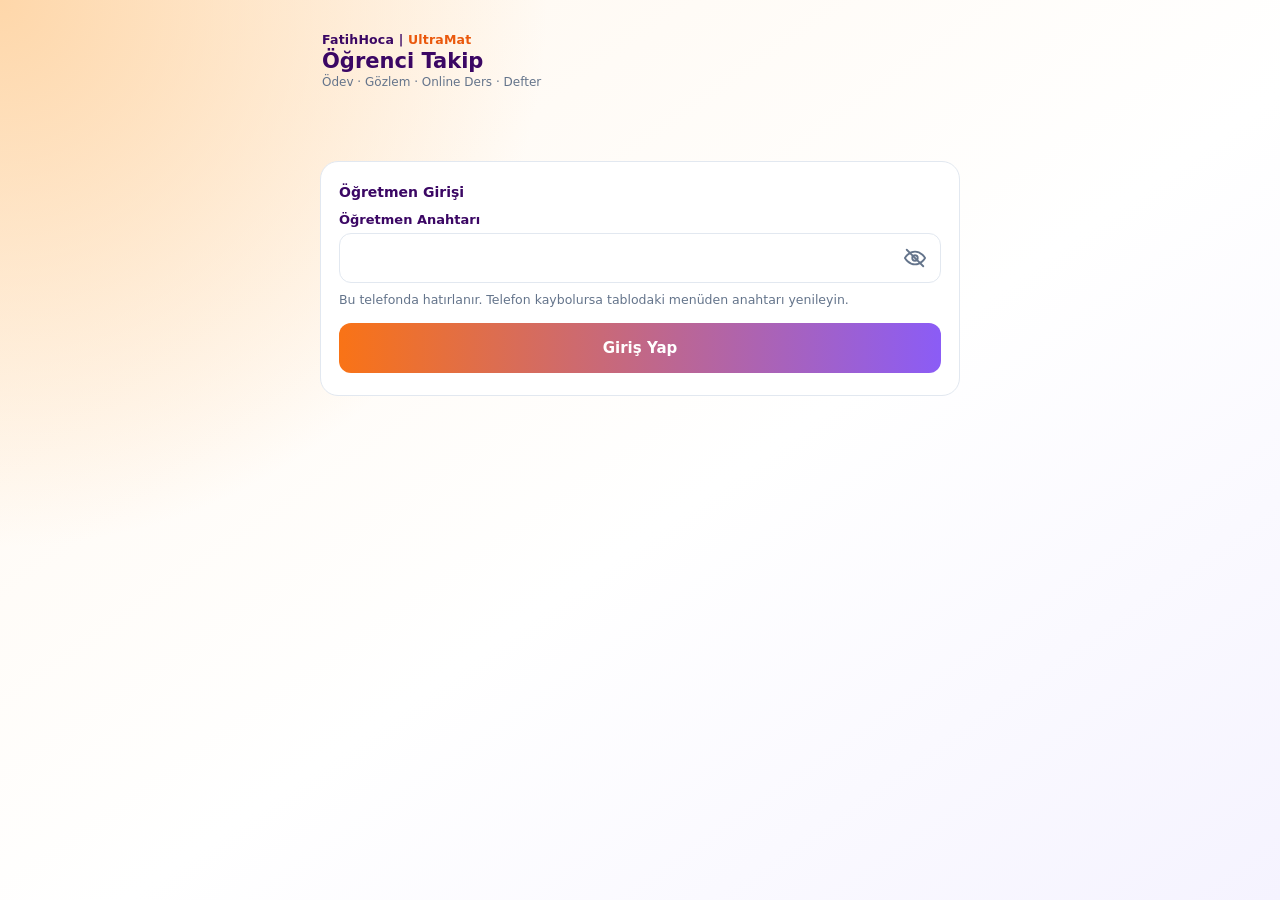
==== commit ca1d7b57: "Add files via upload" ====
--- a/takip/index.html
+++ b/takip/index.html
@@ -11,7 +11,7 @@
 <link rel="icon" href="data:image/svg+xml,<svg xmlns='http://www.w3.org/2000/svg' viewBox='0 0 100 100'><text y='.9em' font-size='90'>📋</text></svg>">
 <link rel="manifest" href="manifest.webmanifest">
 <link rel="apple-touch-icon" href="icon-192.png">
-<link rel="stylesheet" href="takip.css?v=0.10.1">
+<link rel="stylesheet" href="takip.css?v=0.11">
 </head>
 <body>
 <div class="wrap">
@@ -20,7 +20,7 @@
     <div>
       <div class="markaAd">FatihHoca | <em>UltraMat</em></div>
       <h1 class="uygulamaAdi">Öğrenci Takip</h1>
-      <div class="kapsam">Ödev Takibi · Ders İçi Gözlem · Raporlar</div>
+      <div class="kapsam">Ödev · Gözlem · Online Ders · Defter</div>
     </div>
     <div class="donemEtiketi" id="donemEtiketi"></div>
   </header>
@@ -62,6 +62,16 @@
         <span class="modulUst"><span class="ikon"><svg class="svgIk" viewBox="0 0 24 24" aria-hidden="true"><rect x="3" y="4" width="18" height="12" rx="2"/><path d="M8 20h8M12 16v4M7 11l3 2.5 2.5-2 4 2.5"/></svg></span>
           <span class="modulAd"><b>Ders İçi Gözlem</b><small>Dikkatinizi çeken anı kaydedin</small></span><span class="ok" aria-hidden="true">›</span></span>
         <span class="modulDurum" id="gozlemDurum" hidden></span>
+      </button>
+      <button class="modulDugme online" type="button" data-bolum="online">
+        <span class="modulUst"><span class="ikon"><svg class="svgIk" viewBox="0 0 24 24" aria-hidden="true"><rect x="4" y="5" width="16" height="11" rx="1.5"/><path d="M2 19h20M10 9.5l4 2-4 2z"/></svg></span>
+          <span class="modulAd"><b>Online Ders</b><small>Yoklama: katıldı / katılmadı</small></span><span class="ok" aria-hidden="true">›</span></span>
+        <span class="modulDurum" id="onlineDurum" hidden></span>
+      </button>
+      <button class="modulDugme defter" type="button" data-bolum="defter">
+        <span class="modulUst"><span class="ikon"><svg class="svgIk" viewBox="0 0 24 24" aria-hidden="true"><path d="M6 3h11a2 2 0 0 1 2 2v14a2 2 0 0 1-2 2H6z"/><path d="M6 3v18M4 7h4M4 12h4M4 17h4M10 8h6M10 12h6"/></svg></span>
+          <span class="modulAd"><b>Defter Takibi</b><small>Ders notları ve defter kontrolü</small></span><span class="ok" aria-hidden="true">›</span></span>
+        <span class="modulDurum" id="defterDurum" hidden></span>
       </button>
     </div>
     <div class="ikincilIzgara">
@@ -177,7 +187,7 @@
     <p class="altBilgi">Raporlar telefondaki son bilgilerden hazırlanır. Puan, not ya da sıralama içermez.</p>
     <div class="sekmeler"><button type="button" id="raporDonem">Bu Dönem</button><button type="button" id="raporYil">Tüm Yıl</button></div>
     <button class="raporDugme" type="button" id="pdfDugme"><span class="ik">📄</span><span><b>Öğrenci Raporu (PDF)</b><small>Bir öğrenci ya da tüm sınıf (her öğrenci ayrı sayfa). Veli görüşmesi, rehberlik, dosya için.</small></span></button>
-    <button class="raporDugme" type="button" id="excelDugme"><span class="ik">📊</span><span><b>Sınıf Tablosu (Excel)</b><small>Ödev tablosu, ödev listesi (içerik ve kapsam), gözlem sayıları, tüm kayıtlar ve veli mesajları; 5 sayfa. İnternet gerekir.</small></span></button>
+    <button class="raporDugme" type="button" id="excelDugme"><span class="ik">📊</span><span><b>Sınıf Tablosu (Excel)</b><small>Ödev tablosu, ödev listesi (içerik ve kapsam), online ders ve defter takibi (kayıt varsa), gözlem sayıları, tüm kayıtlar ve veli mesajları. İnternet gerekir.</small></span></button>
     <p class="ipucu merkez" id="raporDurum"></p>
   </main>
 
@@ -187,8 +197,10 @@
       <input class="girdi araGirdi" type="search" id="pAra" placeholder="Öğrenci Ara" aria-label="Öğrenci Ara" autocomplete="off" enterkeyhint="search">
       <select class="girdi" id="pOgr" aria-label="Öğrenci"></select>
       <label class="satir"><input type="checkbox" id="pAkademik" checked><span>Akademik Gözlemleri Ekle<small>Konuya göre: zorlandığı, karıştırdığı kavramlar ve düzelenler.</small></span></label>
-      <label class="satir"><input type="checkbox" id="pDikkat"><span>Dikkat Gerektiren Gözlemleri Ekle<small>Varsayılan kapalı. Konuşma, materyal eksikliği gibi davranış kayıtları.</small></span></label>
+      <label class="satir"><input type="checkbox" id="pDikkat"><span>Dikkat Gerektiren Gözlemleri Ekle<small>Varsayılan kapalı. Konuşma, materyal eksikliği gibi davranış kayıtları ve defterdeki dikkat etiketleri.</small></span></label>
       <label class="satir"><input type="checkbox" id="pOdevListe" checked><span>Ödev Listesini Tek Tek Yaz<small>Kapalıysa yalnızca sayılar.</small></span></label>
+      <label class="satir"><input type="checkbox" id="pOnline" checked><span>Online Ders Katılımını Ekle<small>Yalnızca yoklaması alınmış online ders varsa görünür.</small></span></label>
+      <label class="satir"><input type="checkbox" id="pDefter" checked><span>Defter Takibini Ekle<small>Ders notları ve defter etiketleri. Dikkat etiketleri, yukarıdaki “Dikkat Gerektiren” seçeneğine bağlıdır.</small></span></label>
       <label class="satir"><input type="checkbox" id="pTarih"><span>Ders İçi Gözlem Tarihlerini Göster<small>1. dönemde varsayılan kapalı, 2. dönemden itibaren açık. Ödev tarihleri her zaman yazar.</small></span></label>
     </div>
     <p class="ipucu">“PDF Oluştur” deyince yazdırma ekranı açılır; yazıcı olarak <b>PDF olarak kaydet</b>i seçin (UltraMat karnelerindeki gibi).</p>
@@ -218,6 +230,62 @@
     <div class="dugmeSatir">
       <button class="ikinciDugme" type="button" id="ozetDuzelt">✏️ Düzelt</button>
       <button class="anaDugme" type="button" id="ozetListe">Ödev Listesine Dön</button>
+    </div>
+  </main>
+
+  <!-- 0.11 · Online Ders ve Defter Takibi (aynı ekranlar, türüne göre doldurulur) -->
+  <!-- Ekran: liste (online dersler / ders notları) -->
+  <main id="ekran-lListe" hidden>
+    <div class="ustCubuk"><button class="geriDugme" type="button" data-geri aria-label="Ana Ekrana Dön">‹</button><div class="ustMetin"><h2 class="bolumBaslik" id="lListeBaslik"></h2></div></div>
+    <p class="altBilgi" id="lListeAlt"></p>
+    <button class="anaDugme" type="button" id="lYeniDugme"></button>
+    <div id="lListeIcerik"></div>
+    <div class="altBaglantilar"><button type="button" id="lYenileDugme">Listeyi Yenile</button></div>
+  </main>
+  <!-- Ekran: yeni kayıt / bilgileri düzenle -->
+  <main id="ekran-lForm" hidden>
+    <div class="ustCubuk"><button class="geriDugme" type="button" data-geri aria-label="Vazgeç">‹</button><div class="ustMetin"><h2 class="bolumBaslik" id="lFormBaslik"></h2></div></div>
+    <p class="altBilgi" id="lFormAlt"></p>
+    <div class="kart">
+      <label class="alan" for="lTarih">Tarih</label>
+      <input class="girdi" type="date" id="lTarih">
+      <label class="alan" for="lKonu">Konu</label>
+      <select class="girdi" id="lKonu"></select>
+      <input class="girdi konuYeni" id="lKonuYeni" maxlength="80" placeholder="Ör. LGS çıkmış sorular" aria-label="Müfredat dışı konu" autocomplete="off" enterkeyhint="next" hidden>
+      <div class="maddeAlan" id="lMaddeAlan" hidden><label class="alan">İçerik (isteğe bağlı · birden fazla seçilebilir)</label><div class="maddeler" id="lMaddeler"></div></div>
+      <div class="konuNot" id="lKonuNot"></div>
+      <label class="alan" for="lAd" id="lAdEtiket"></label>
+      <input class="girdi" id="lAd" maxlength="60" autocomplete="off" enterkeyhint="go">
+      <div class="dugmeSatir" id="lFormDugmeler"></div>
+      <div class="merkez" id="lIptalAlani" hidden>
+        <button class="tehlikeBaglanti" type="button" id="lIptalDugme"></button>
+      </div>
+    </div>
+  </main>
+  <!-- Ekran: yoklama / defter kontrolü -->
+  <main id="ekran-yoklama" hidden>
+    <div class="yapiskan" id="yYapiskan">
+      <div class="ustCubuk"><button class="geriDugme" type="button" data-geri aria-label="Listeye Dön">‹</button><div class="ustMetin"><h2 class="bolumBaslik" id="yAd"></h2><p class="ustAlt" id="yAlt"></p></div><button class="ustSagDugme" type="button" id="yDuzenle">Düzenle</button></div>
+      <div class="kIlerleme"><div class="cubuk" id="yCubuk" aria-hidden="true"></div><span id="yIlerlemeMetin" class="ilerlemeMetin"></span></div>
+    </div>
+    <p class="kayitliNot" id="yNot" hidden></p>
+    <button class="tumuDugme" type="button" id="yTumu"></button>
+    <details class="yardim"><summary>ⓘ Nasıl Çalışır?</summary><p class="ipucu" id="yYardim"></p></details>
+    <div class="sutunBaslik" id="ySutun" aria-hidden="true"></div>
+    <div class="ogrListe" id="yListe"></div>
+  </main>
+  <!-- Ekran: yoklama / kontrol özeti -->
+  <main id="ekran-lOzet" hidden>
+    <div class="kart ozetKart">
+      <div class="ozetBaslik"><div class="tik" aria-hidden="true">✓</div>
+        <div><h2 class="bolumBaslik" id="lOBaslik"></h2><div class="altBilgi" id="lOAlt"></div></div>
+      </div>
+      <div class="ozetSayilar" id="lOSayilar"></div>
+      <div id="lOGruplar"></div>
+    </div>
+    <div class="dugmeSatir">
+      <button class="ikinciDugme" type="button" id="lOzetDuzelt">✏️ Düzelt</button>
+      <button class="anaDugme" type="button" id="lOzetListe">Listeye Dön</button>
     </div>
   </main>
 
@@ -253,7 +321,7 @@
   <div class="durumAlt" id="durumAlt" hidden></div>
 </div>
 
-<script src="etiketler.js?v=0.4"></script>
-<script src="takip.js?v=0.10.1"></script>
+<script src="etiketler.js?v=0.5"></script>
+<script src="takip.js?v=0.11"></script>
 </body>
 </html>
--- a/takip/takip.css
+++ b/takip/takip.css
@@ -1,4 +1,4 @@
-/* FatihHoca | UltraMat — Öğrenci Takip · stiller (sürüm 0.10)
+/* FatihHoca | UltraMat — Öğrenci Takip · stiller (sürüm 0.11 · Online Ders ve Defter Takibi)
    Renkler karne-uret.html ile aynı. Telefon öncelikli: dokunma alanları en az 48 px,
    yazı alanları 16 px (telefonun otomatik yakınlaştırmasını önler). */
 :root{
@@ -604,3 +604,22 @@
 .cip.madde{min-height:40px;height:auto;padding:7px 12px;border-radius:14px;text-align:left;line-height:1.3;white-space:normal;max-width:100%;}
 .cip.madde.secili{background:var(--purple);border-color:var(--purple);color:#fff;}
 .cip.madde.secili::before{content:"✓ ";font-weight:800;}
+
+/* ---- 0.11: Online Ders ve Defter Takibi ---- */
+.modulDugme.online .ikon{background:#DBEAFE;color:#1D4ED8;}
+.modulDugme.defter .ikon{background:var(--green-acik);color:#15803D;}
+.ogrAd.sabit{cursor:default;}
+.ogrAd.sabit:active{background:none;}
+.e-dikkat{background:var(--red-acik);color:#991B1B;}
+.etiket.secili.dikkat{background:var(--red-acik);border-color:var(--red);color:#7F1D1D;}
+.etiket .ip{display:block;font-size:11px;font-weight:600;color:var(--gray);margin-top:1px;}
+#yIlerlemeMetin{font-size:12.5px;font-weight:800;color:var(--dark);white-space:nowrap;}
+#yIlerlemeMetin.tamam{color:var(--green);}
+#ekran-lOzet{padding-top:14px;}
+@media (min-width:760px){
+  body[data-ekran="yoklama"] .wrap{max-width:980px;}
+  body[data-ekran="yoklama"] .kaydetIc{max-width:980px;}
+  #yListe{display:grid;grid-template-columns:1fr 1fr;column-gap:0;}
+  #yListe .ogrSatir:nth-child(2){border-top:none;}
+  #yListe .ogrSatir:nth-child(odd){border-right:1px solid var(--line);}
+}
